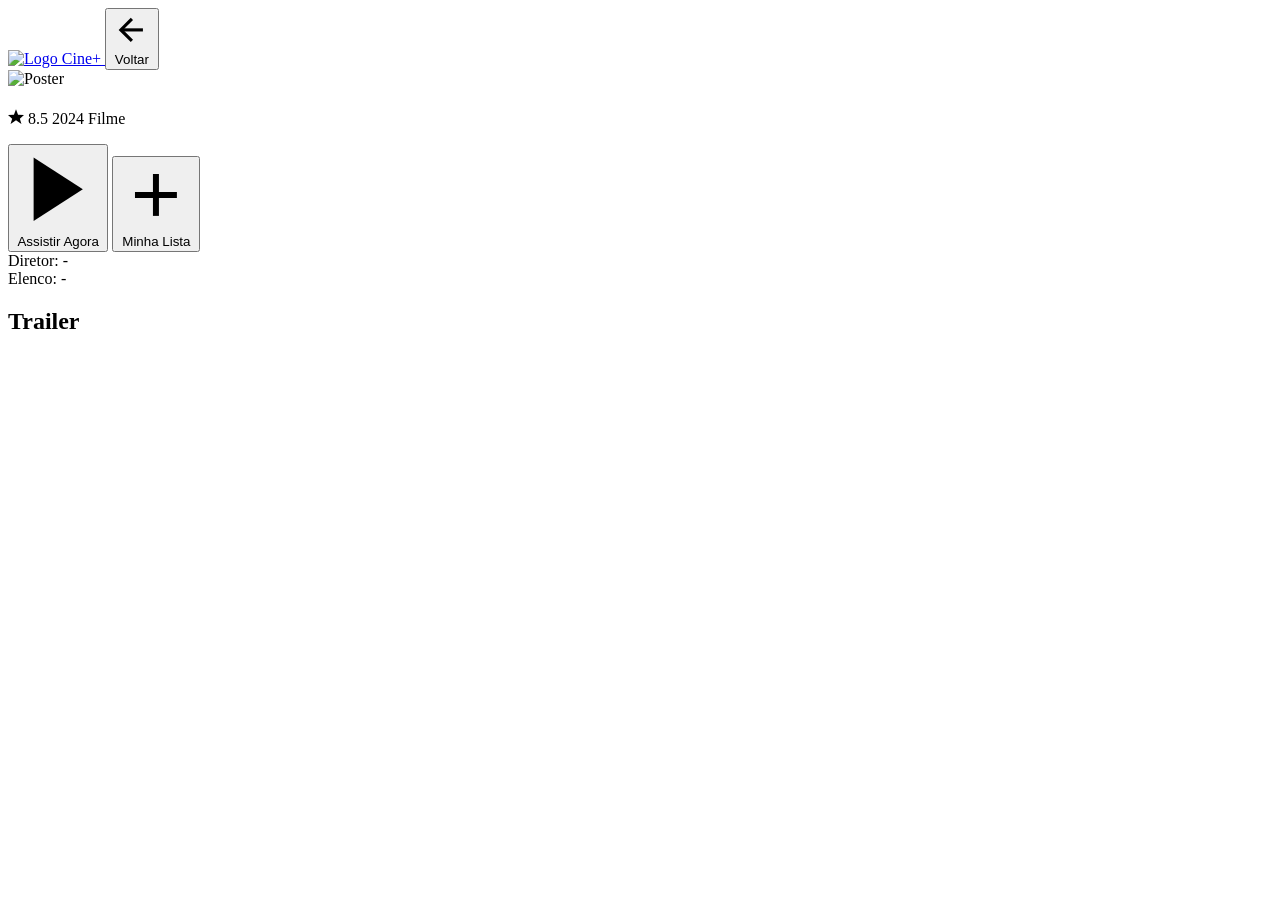
==== alura/paginas/detalhes.html @ 5c46309e "Add files via upload" ====
<!DOCTYPE html>
<html lang="pt-br">
<head>
  <meta charset="UTF-8">
  <meta name="viewport" content="width=device-width, initial-scale=1.0">
  <title>Detalhes do Filme - Cine+</title>
  <link rel="shortcut icon" href="/assets/img/logo.png">
  <link rel="stylesheet" href="/style/detalhes.css">
</head>
<body>

  <!-- NAVBAR -->
  <header class="navbar" role="banner">
    <!-- Logo -->
    <a href="/paginas/home.html" class="navbar-logo">
      <img src="/assets/img/logo.png" alt="Logo Cine+">
    </a>
    <button class="back-button" id="backBtn" aria-label="Voltar para home">
      <svg viewBox="0 0 24 24" fill="none" stroke="currentColor" stroke-width="2">
        <line x1="19" y1="12" x2="5" y2="12"></line>
        <polyline points="12 19 5 12 12 5"></polyline>
      </svg>
      <span>Voltar</span>
    </button>
  </header>

  <!-- HERO SECTION -->
  <section class="hero-details" id="heroDetails">
    <!-- Background backdrop -->
    <div class="hero-backdrop" id="heroBackdrop"></div>
    <!-- Overlay -->
    <div class="hero-overlay"></div>

    <!-- Conteúdo -->
    <div class="hero-details-content">
      <!-- Poster à esquerda -->
      <div class="details-poster-wrapper">
        <img id="detailsPoster" class="details-poster" src="" alt="Poster">
      </div>

      <!-- Informações à direita -->
      <div class="details-info">
        <h1 id="detailsTitle" class="details-title"></h1>

        <div class="details-meta">
          <span class="details-rating" id="detailsRating">
            <svg width="16" height="16" viewBox="0 0 24 24" fill="currentColor">
              <polygon points="12 2 15.09 10.26 24 10.35 17.77 16.01 20.16 24.02 12 18.35 3.84 24.02 6.23 16.01 0 10.35 8.91 10.26"/>
            </svg>
            <span id="detailsRatingValue">8.5</span>
          </span>
          <span class="details-year" id="detailsYear">2024</span>
          <span class="details-type" id="detailsType">Filme</span>
        </div>

        <div class="details-genres" id="detailsGenres"></div>

        <p id="detailsOverview" class="details-overview"></p>

        <!-- Ações -->
        <div class="details-actions">
          <button class="details-btn details-btn-play" id="detailsPlayBtn">
            <svg viewBox="0 0 24 24" fill="currentColor">
              <polygon points="5 3 19 12 5 21"/>
            </svg>
            <span>Assistir Agora</span>
          </button>
          <button class="details-btn details-btn-list" id="detailsListBtn">
            <svg viewBox="0 0 24 24" fill="none" stroke="currentColor" stroke-width="2">
              <line x1="12" y1="5" x2="12" y2="19"></line>
              <line x1="5" y1="12" x2="19" y2="12"></line>
            </svg>
            <span>Minha Lista</span>
          </button>
        </div>

        <!-- Mais informações -->
        <div class="details-extra">
          <div class="detail-item">
            <span class="detail-label">Diretor:</span>
            <span id="detailsDirector" class="detail-value">-</span>
          </div>
          <div class="detail-item">
            <span class="detail-label">Elenco:</span>
            <span id="detailsCast" class="detail-value">-</span>
          </div>
        </div>
      </div>
    </div>
  </section>

  <!-- TRAILER SECTION -->
  <section class="trailer-section" id="trailerSection">
    <div class="trailer-container">
      <h2>Trailer</h2>
      <div class="video-wrapper">
        <iframe id="trailerFrame" width="100%" height="500" frameborder="0" 
          allow="autoplay; encrypted-media" allowfullscreen>
        </iframe>
      </div>
    </div>
  </section>

  <!-- SIMILARES -->
  <section class="similares-section" id="similaresSectionContainer"></section>

  <script src="/Javascript/detalhes.js"></script>
</body>
</html>
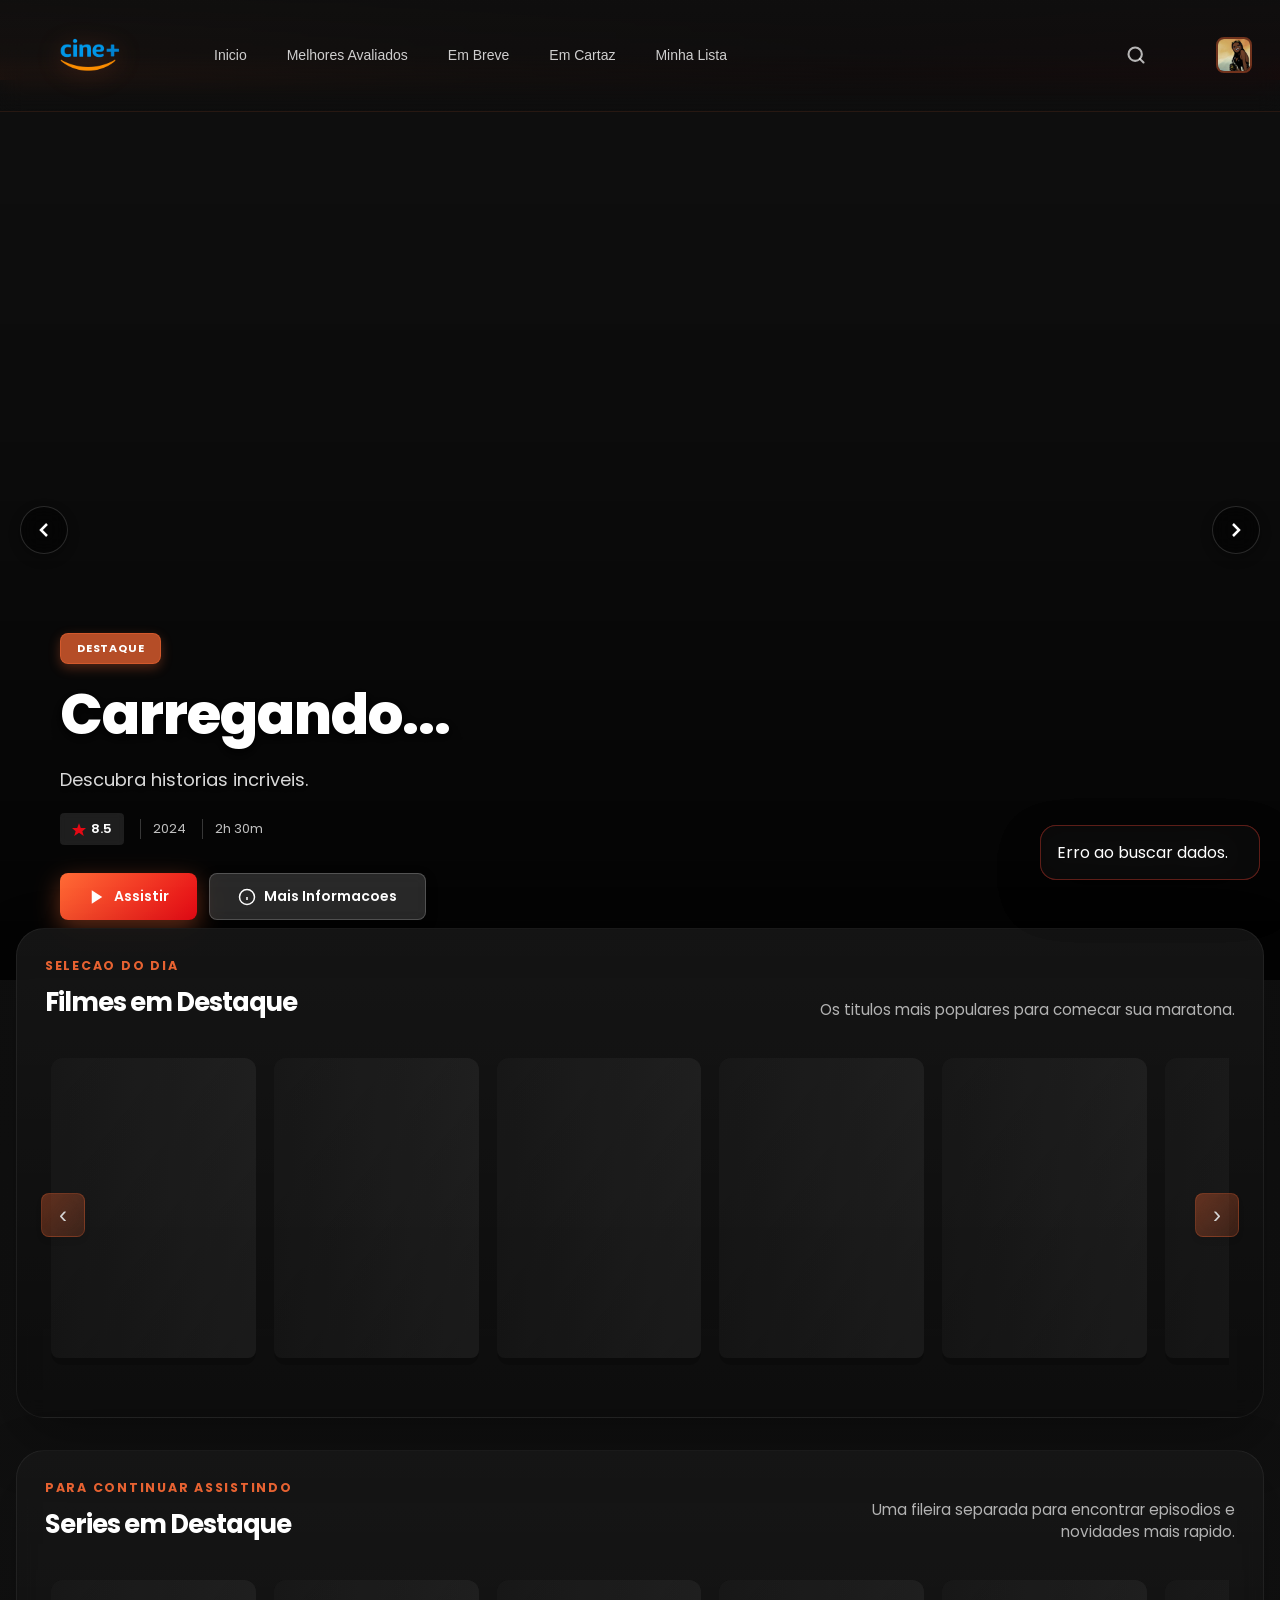
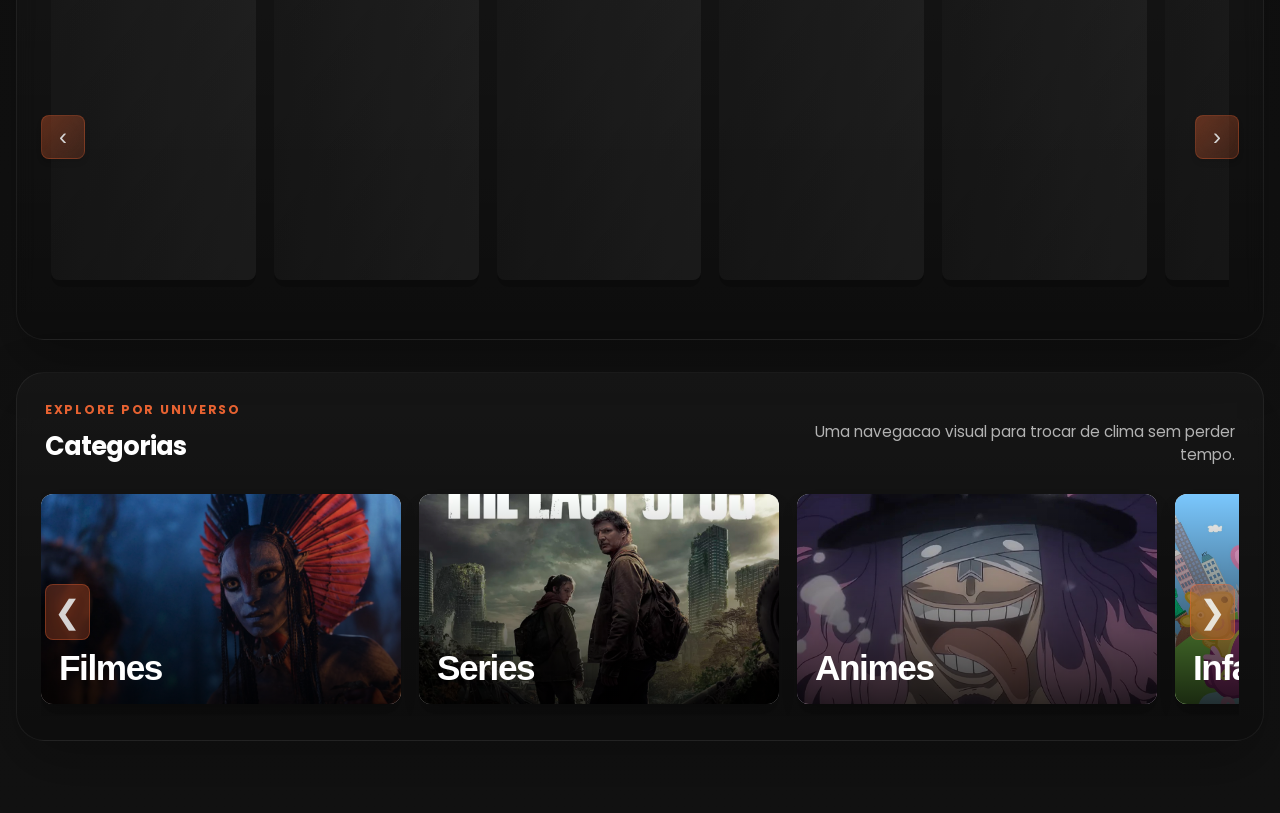
==== commit 57cd0470: "Add files via upload" ====
--- a/alura/paginas/detalhes.html
+++ b/alura/paginas/detalhes.html
@@ -1,109 +1,156 @@
-<!DOCTYPE html>
-<html lang="pt-br">
-<head>
-  <meta charset="UTF-8">
-  <meta name="viewport" content="width=device-width, initial-scale=1.0">
-  <title>Detalhes do Filme - Cine+</title>
-  <link rel="shortcut icon" href="/assets/img/logo.png">
-  <link rel="stylesheet" href="/style/detalhes.css">
-</head>
-<body>
-
-  <!-- NAVBAR -->
-  <header class="navbar" role="banner">
-    <!-- Logo -->
-    <a href="/paginas/home.html" class="navbar-logo">
-      <img src="/assets/img/logo.png" alt="Logo Cine+">
-    </a>
-    <button class="back-button" id="backBtn" aria-label="Voltar para home">
-      <svg viewBox="0 0 24 24" fill="none" stroke="currentColor" stroke-width="2">
-        <line x1="19" y1="12" x2="5" y2="12"></line>
-        <polyline points="12 19 5 12 12 5"></polyline>
-      </svg>
-      <span>Voltar</span>
-    </button>
-  </header>
-
-  <!-- HERO SECTION -->
-  <section class="hero-details" id="heroDetails">
-    <!-- Background backdrop -->
-    <div class="hero-backdrop" id="heroBackdrop"></div>
-    <!-- Overlay -->
-    <div class="hero-overlay"></div>
-
-    <!-- Conteúdo -->
-    <div class="hero-details-content">
-      <!-- Poster à esquerda -->
-      <div class="details-poster-wrapper">
-        <img id="detailsPoster" class="details-poster" src="" alt="Poster">
-      </div>
-
-      <!-- Informações à direita -->
-      <div class="details-info">
-        <h1 id="detailsTitle" class="details-title"></h1>
-
-        <div class="details-meta">
-          <span class="details-rating" id="detailsRating">
-            <svg width="16" height="16" viewBox="0 0 24 24" fill="currentColor">
-              <polygon points="12 2 15.09 10.26 24 10.35 17.77 16.01 20.16 24.02 12 18.35 3.84 24.02 6.23 16.01 0 10.35 8.91 10.26"/>
-            </svg>
-            <span id="detailsRatingValue">8.5</span>
-          </span>
-          <span class="details-year" id="detailsYear">2024</span>
-          <span class="details-type" id="detailsType">Filme</span>
-        </div>
-
-        <div class="details-genres" id="detailsGenres"></div>
-
-        <p id="detailsOverview" class="details-overview"></p>
-
-        <!-- Ações -->
-        <div class="details-actions">
-          <button class="details-btn details-btn-play" id="detailsPlayBtn">
-            <svg viewBox="0 0 24 24" fill="currentColor">
-              <polygon points="5 3 19 12 5 21"/>
-            </svg>
-            <span>Assistir Agora</span>
-          </button>
-          <button class="details-btn details-btn-list" id="detailsListBtn">
-            <svg viewBox="0 0 24 24" fill="none" stroke="currentColor" stroke-width="2">
-              <line x1="12" y1="5" x2="12" y2="19"></line>
-              <line x1="5" y1="12" x2="19" y2="12"></line>
-            </svg>
-            <span>Minha Lista</span>
-          </button>
-        </div>
-
-        <!-- Mais informações -->
-        <div class="details-extra">
-          <div class="detail-item">
-            <span class="detail-label">Diretor:</span>
-            <span id="detailsDirector" class="detail-value">-</span>
-          </div>
-          <div class="detail-item">
-            <span class="detail-label">Elenco:</span>
-            <span id="detailsCast" class="detail-value">-</span>
-          </div>
-        </div>
-      </div>
-    </div>
-  </section>
-
-  <!-- TRAILER SECTION -->
-  <section class="trailer-section" id="trailerSection">
-    <div class="trailer-container">
-      <h2>Trailer</h2>
-      <div class="video-wrapper">
-        <iframe id="trailerFrame" width="100%" height="500" frameborder="0" 
-          allow="autoplay; encrypted-media" allowfullscreen>
-        </iframe>
-      </div>
-    </div>
-  </section>
-
-  <!-- SIMILARES -->
-  <section class="similares-section" id="similaresSectionContainer"></section>
-
-  <script src="/Javascript/detalhes.js"></script>
-</body>
-</html>+<!DOCTYPE html>
+<html lang="pt-br">
+<head>
+  <meta charset="UTF-8">
+  <meta name="viewport" content="width=device-width, initial-scale=1.0">
+  <title>Detalhes - Cine+</title>
+
+  <link rel="shortcut icon" href="../assets/img/logo.png">
+  <link rel="stylesheet" href="../style/design-system.css">
+  <link rel="stylesheet" href="../style/detalhes.css">
+</head>
+<body>
+  <div class="loading-overlay active" id="loadingOverlay" aria-live="polite">
+    <div class="loading-spinner">
+      <div class="spinner-ring"></div>
+      <p class="loading-text">Carregando detalhes...</p>
+    </div>
+  </div>
+
+  <header class="navbar" role="banner">
+    <a href="home.html" class="navbar-logo">
+      <img src="../assets/img/logo.png" alt="Logo Cine+">
+    </a>
+
+    <button class="back-button" id="backBtn" type="button" aria-label="Voltar para a home">
+      <svg viewBox="0 0 24 24" fill="none" stroke="currentColor" stroke-width="2.2">
+        <path d="M15 18l-6-6 6-6"></path>
+      </svg>
+      <span>Voltar</span>
+    </button>
+  </header>
+
+  <main class="details-page">
+    <section class="hero-section" id="heroSection">
+      <div class="hero-backdrop" id="heroBackdrop"></div>
+      <div class="hero-overlay"></div>
+      <div class="hero-noise"></div>
+
+      <div class="hero-shell">
+        <div class="poster-column">
+          <div class="poster-card">
+            <img id="detailsPoster" class="movie-poster" src="" alt="Poster do conteudo">
+          </div>
+        </div>
+
+        <div class="info-column">
+          <div class="featured-badge" id="detailsBadge">DESTAQUE</div>
+          <h1 id="detailsTitle" class="movie-title">Carregando...</h1>
+
+          <div class="movie-meta">
+            <span class="meta-pill rating-pill">
+              <svg width="16" height="16" viewBox="0 0 24 24" fill="currentColor">
+                <polygon points="12 2 15.09 10.26 24 10.35 17.77 16.01 20.16 24.02 12 18.35 3.84 24.02 6.23 16.01 0 10.35 8.91 10.26"></polygon>
+              </svg>
+              <span id="detailsRatingValue">0.0</span>
+            </span>
+            <span class="meta-item" id="detailsYear">--</span>
+            <span class="meta-item" id="detailsDuration">--</span>
+            <span class="meta-item" id="detailsType">Filme</span>
+          </div>
+
+          <div class="genres-container" id="detailsGenres" aria-label="Generos"></div>
+
+          <p id="detailsOverview" class="movie-synopsis">
+            Sem sinopse disponivel.
+          </p>
+
+          <div class="actions-container">
+            <button class="action-btn primary-btn" id="detailsPlayBtn" type="button">
+              <svg viewBox="0 0 24 24" fill="currentColor">
+                <polygon points="5 3 19 12 5 21"></polygon>
+              </svg>
+              <span>Assistir Agora</span>
+            </button>
+
+            <button class="action-btn secondary-btn" id="detailsListBtn" type="button">
+              <svg viewBox="0 0 24 24" fill="none" stroke="currentColor" stroke-width="2">
+                <path d="M12 5v14M5 12h14"></path>
+              </svg>
+              <span id="detailsListLabel">Minha Lista</span>
+            </button>
+
+            <button class="action-btn ghost-btn" id="detailsShareBtn" type="button">
+              <svg viewBox="0 0 24 24" fill="none" stroke="currentColor" stroke-width="2">
+                <path d="M4 12v7a1 1 0 0 0 1 1h14a1 1 0 0 0 1-1v-7"></path>
+                <path d="M12 16V3"></path>
+                <path d="M8 7l4-4 4 4"></path>
+              </svg>
+              <span>Compartilhar</span>
+            </button>
+          </div>
+
+          <div class="info-grid">
+            <article class="info-card">
+              <p class="info-label">Direcao</p>
+              <p class="info-value" id="detailsDirector">-</p>
+            </article>
+
+            <article class="info-card">
+              <p class="info-label">Elenco</p>
+              <p class="info-value" id="detailsCast">-</p>
+            </article>
+
+            <article class="info-card">
+              <p class="info-label">Pais</p>
+              <p class="info-value" id="detailsCountry">-</p>
+            </article>
+
+            <article class="info-card">
+              <p class="info-label">Idioma</p>
+              <p class="info-value" id="detailsLanguage">-</p>
+            </article>
+          </div>
+        </div>
+      </div>
+    </section>
+
+    <section class="content-section" id="trailerSection" aria-labelledby="trailerTitle">
+      <div class="section-heading">
+        <div>
+          <p class="section-kicker">Video oficial</p>
+          <h2 class="section-title" id="trailerTitle">Trailer</h2>
+        </div>
+      </div>
+
+      <div class="trailer-card">
+        <div class="video-wrapper" id="trailerWrapper">
+          <iframe
+            id="trailerFrame"
+            title="Trailer oficial"
+            frameborder="0"
+            allow="autoplay; encrypted-media; fullscreen"
+            allowfullscreen
+            loading="lazy"
+          ></iframe>
+        </div>
+        <p class="section-note" id="trailerFallback" hidden>Trailer nao disponivel no momento.</p>
+      </div>
+    </section>
+
+    <section class="content-section" id="similarSection" aria-labelledby="similarTitle">
+      <div class="section-heading">
+        <div>
+          <p class="section-kicker">Mais opcoes</p>
+          <h2 class="section-title" id="similarTitle">T&iacute;tulos Similares</h2>
+        </div>
+      </div>
+
+      <div class="similares-grid" id="similaresGrid"></div>
+      <p class="section-note" id="similarFallback" hidden>Nenhum titulo similar foi encontrado.</p>
+    </section>
+  </main>
+
+  <script src="../Javascript/detalhes.js"></script>
+</body>
+</html>
--- a/alura/style/design-system.css
+++ b/alura/style/design-system.css
@@ -0,0 +1,116 @@
+﻿@import url('https://fonts.googleapis.com/css2?family=Poppins:wght@300;400;500;600;700;800;900&family=Inter:wght@300;400;500;600;700;800&display=swap');
+
+:root {
+  /* Fonts - Tipografia Moderna */
+  --font-primary: 'Poppins', sans-serif;
+  --font-secondary: 'Inter', sans-serif;
+  --font-size-xs: 0.75rem;
+  --font-size-sm: 0.875rem;
+  --font-size-base: 1rem;
+  --font-size-lg: 1.125rem;
+  --font-size-xl: 1.25rem;
+  --font-size-2xl: 1.5rem;
+  --font-size-3xl: 1.875rem;
+  --font-size-4xl: 2.25rem;
+  --font-size-5xl: 3rem;
+  --font-weight-light: 300;
+  --font-weight-normal: 400;
+  --font-weight-medium: 500;
+  --font-weight-semibold: 600;
+  --font-weight-bold: 700;
+  --font-weight-extrabold: 800;
+  --font-weight-black: 900;
+
+  /* Colors - Paleta Netflix-like Moderna */
+  --color-light: #ffffff;
+  --color-light-secondary: #e0e0e0;
+  --color-light-tertiary: #f5f5f5;
+  --color-dark: #0f0f0f;
+  --color-dark-bg: #0f0f0f;
+  --color-dark-secondary: #1a1a1a;
+  --color-dark-tertiary: #262626;
+  --color-dark-medium: #404040;
+
+  /* Primary Colors - Laranja Vibrante */
+  --color-primary: #ff6b35;
+  --color-primary-rgb: 255, 107, 53;
+  --color-primary-light: #ff8c5a;
+  --color-primary-dark: #e55a2b;
+
+  /* Secondary Colors - Vermelho Streaming */
+  --color-secondary: #e50914;
+  --color-secondary-rgb: 229, 9, 20;
+  --color-secondary-light: #ff1744;
+  --color-secondary-dark: #c20812;
+
+  /* Accent Colors */
+  --color-accent: #ff6b35;
+  --color-accent-rgb: 255, 107, 53;
+  --color-accent-alt: #00bcd4;
+
+  /* Gray Scale */
+  --color-gray: #808080;
+  --color-gray-light: #cccccc;
+  --color-gray-lighter: #e8e8e8;
+  --color-gray-dark: #404040;
+  --color-gray-darker: #1a1a1a;
+
+  /* Semantic Colors */
+  --color-warning: #ffb300;
+  --color-success: #4caf50;
+  --color-error: #f44336;
+  --color-h1: #ff6b35;
+
+  /* Spacing */
+  --spacing-sm: 0.5rem;
+  --spacing-md: 1rem;
+  --spacing-lg: 1.5rem;
+  --spacing-xl: 2rem;
+  --spacing-2xl: 2.5rem;
+  --spacing-3xl: 3rem;
+  --spacing-4xl: 4rem;
+
+  /* Border Radius */
+  --radius-sm: 0.25rem;
+  --radius-md: 0.5rem;
+  --radius-lg: 0.75rem;
+  --radius-xl: 1rem;
+  --radius-2xl: 1.5rem;
+  --radius-full: 50%;
+
+  /* Shadows - Sistema de Depth */
+  --shadow-sm: 0 1px 2px rgba(0, 0, 0, 0.05);
+  --shadow-md: 0 4px 6px rgba(0, 0, 0, 0.1);
+  --shadow-lg: 0 10px 15px rgba(0, 0, 0, 0.2);
+  --shadow-xl: 0 20px 25px rgba(0, 0, 0, 0.3);
+  --shadow-2xl: 0 25px 50px rgba(0, 0, 0, 0.4);
+
+  /* Primary Shadows */
+  --shadow-primary: 0 0 20px rgba(var(--color-primary-rgb), 0.4);
+  --shadow-primary-lg: 0 0 30px rgba(var(--color-primary-rgb), 0.6);
+  --shadow-primary-xl: 0 0 40px rgba(var(--color-primary-rgb), 0.8);
+
+  /* Secondary Shadows */
+  --shadow-secondary: 0 0 20px rgba(var(--color-secondary-rgb), 0.4);
+  --shadow-secondary-lg: 0 0 30px rgba(var(--color-secondary-rgb), 0.6);
+
+  /* Glassmorphism */
+  --glass-light: rgba(255, 255, 255, 0.1);
+  --glass-dark: rgba(0, 0, 0, 0.3);
+  --backdrop-blur: blur(8px);
+  --backdrop-blur-lg: blur(12px);
+  --backdrop-blur-xl: blur(16px);
+
+  /* Transitions */
+  --transition-fast: 0.15s cubic-bezier(0.4, 0, 0.2, 1);
+  --transition-base: 0.3s cubic-bezier(0.4, 0, 0.2, 1);
+  --transition-slow: 0.5s cubic-bezier(0.4, 0, 0.2, 1);
+  --transition-bounce: 0.4s cubic-bezier(0.34, 1.56, 0.64, 1);
+
+  /* Z-index Scale */
+  --z-splash: 1000;
+  --z-modal: 900;
+  --z-dropdown: 800;
+  --z-sticky: 100;
+  --z-base: 1;
+}
--- a/alura/style/detalhes.css
+++ b/alura/style/detalhes.css
@@ -0,0 +1,632 @@
+* {
+  margin: 0;
+  padding: 0;
+  box-sizing: border-box;
+}
+
+:root {
+  --details-max-width: 1320px;
+  --details-panel-bg: rgba(10, 10, 10, 0.82);
+  --details-panel-border: rgba(255, 255, 255, 0.08);
+  --details-overlay-strong: rgba(3, 3, 3, 0.88);
+  --details-overlay-soft: rgba(3, 3, 3, 0.38);
+}
+
+html {
+  scroll-behavior: smooth;
+}
+
+body {
+  min-height: 100vh;
+  background:
+    radial-gradient(circle at top left, rgba(var(--color-primary-rgb), 0.16), transparent 30%),
+    radial-gradient(circle at top right, rgba(var(--color-secondary-rgb), 0.1), transparent 28%),
+    linear-gradient(180deg, #040404 0%, #0b0b0b 26%, #111111 100%);
+  color: var(--color-light);
+  font-family: var(--font-primary);
+  overflow-x: hidden;
+}
+
+.loading-overlay {
+  position: fixed;
+  inset: 0;
+  display: flex;
+  align-items: center;
+  justify-content: center;
+  background: rgba(4, 4, 4, 0.92);
+  backdrop-filter: blur(12px);
+  z-index: 1000;
+  opacity: 0;
+  visibility: hidden;
+  transition: opacity var(--transition-base), visibility var(--transition-base);
+}
+
+.loading-overlay.active {
+  opacity: 1;
+  visibility: visible;
+}
+
+.loading-spinner {
+  text-align: center;
+}
+
+.spinner-ring {
+  width: 56px;
+  height: 56px;
+  margin: 0 auto 16px;
+  border: 4px solid rgba(255, 255, 255, 0.12);
+  border-top-color: var(--color-primary);
+  border-radius: 50%;
+  animation: spin 1s linear infinite;
+}
+
+.loading-text {
+  color: rgba(255, 255, 255, 0.82);
+  font-size: var(--font-size-base);
+}
+
+.navbar {
+  position: fixed;
+  top: 0;
+  left: 0;
+  width: 100%;
+  display: flex;
+  align-items: center;
+  justify-content: space-between;
+  gap: 16px;
+  padding: 14px 24px;
+  z-index: 100;
+  background: linear-gradient(180deg, rgba(5, 5, 5, 0.95), rgba(5, 5, 5, 0.7), transparent);
+  border-bottom: 1px solid transparent;
+  transition: all var(--transition-base);
+}
+
+.navbar.scrolled {
+  background: rgba(8, 8, 8, 0.94);
+  backdrop-filter: blur(14px);
+  border-bottom-color: rgba(var(--color-primary-rgb), 0.18);
+  box-shadow: 0 10px 30px rgba(0, 0, 0, 0.28);
+}
+
+.navbar-logo img {
+  width: 120px;
+  height: auto;
+  filter: drop-shadow(0 4px 14px rgba(var(--color-primary-rgb), 0.24));
+}
+
+.back-button {
+  display: inline-flex;
+  align-items: center;
+  gap: 8px;
+  padding: 10px 16px;
+  border: 1px solid rgba(255, 255, 255, 0.14);
+  border-radius: 999px;
+  background: rgba(255, 255, 255, 0.08);
+  color: var(--color-light);
+  font-family: var(--font-primary);
+  font-size: var(--font-size-sm);
+  font-weight: var(--font-weight-semibold);
+  cursor: pointer;
+  transition: all var(--transition-base);
+}
+
+.back-button:hover {
+  transform: translateX(-3px);
+  background: rgba(var(--color-primary-rgb), 0.16);
+  border-color: rgba(var(--color-primary-rgb), 0.36);
+}
+
+.back-button svg {
+  width: 18px;
+  height: 18px;
+}
+
+.details-page {
+  padding-bottom: 48px;
+}
+
+.hero-section {
+  position: relative;
+  min-height: 100svh;
+  overflow: hidden;
+}
+
+.hero-backdrop,
+.hero-overlay,
+.hero-noise {
+  position: absolute;
+  inset: 0;
+}
+
+.hero-backdrop {
+  background-position: center;
+  background-size: cover;
+  background-repeat: no-repeat;
+  transform: scale(1.03);
+  filter: saturate(1.08);
+}
+
+.hero-overlay {
+  background:
+    linear-gradient(90deg, var(--details-overlay-strong) 0%, rgba(6, 6, 6, 0.72) 45%, var(--details-overlay-soft) 100%),
+    linear-gradient(180deg, rgba(5, 5, 5, 0.42), rgba(5, 5, 5, 0.86));
+}
+
+.hero-noise {
+  background-image:
+    linear-gradient(rgba(255, 255, 255, 0.02), rgba(255, 255, 255, 0.02)),
+    radial-gradient(circle at 20% 20%, rgba(var(--color-primary-rgb), 0.12), transparent 26%);
+  mix-blend-mode: screen;
+  opacity: 0.4;
+  pointer-events: none;
+}
+
+.hero-shell {
+  position: relative;
+  z-index: 2;
+  width: min(var(--details-max-width), calc(100% - 40px));
+  margin: 0 auto;
+  padding: 120px 0 72px;
+  min-height: 100svh;
+  display: grid;
+  grid-template-columns: minmax(220px, 320px) minmax(0, 1fr);
+  gap: clamp(28px, 5vw, 72px);
+  align-items: end;
+}
+
+.poster-column {
+  display: flex;
+  justify-content: center;
+}
+
+.poster-card {
+  width: min(100%, 320px);
+  border-radius: 26px;
+  overflow: hidden;
+  border: 1px solid rgba(255, 255, 255, 0.1);
+  box-shadow:
+    0 24px 60px rgba(0, 0, 0, 0.45),
+    0 0 0 1px rgba(var(--color-primary-rgb), 0.1);
+}
+
+.movie-poster {
+  display: block;
+  width: 100%;
+  aspect-ratio: 2 / 3;
+  object-fit: cover;
+}
+
+.info-column {
+  display: flex;
+  flex-direction: column;
+  gap: 22px;
+  padding-bottom: 8px;
+}
+
+.featured-badge {
+  display: inline-flex;
+  width: fit-content;
+  align-items: center;
+  padding: 7px 16px;
+  border-radius: 999px;
+  background: rgba(var(--color-primary-rgb), 0.18);
+  border: 1px solid rgba(var(--color-primary-rgb), 0.34);
+  color: white;
+  font-size: 0.78rem;
+  font-weight: 700;
+  letter-spacing: 0.1em;
+  text-transform: uppercase;
+  box-shadow: 0 8px 20px rgba(var(--color-primary-rgb), 0.16);
+}
+
+.movie-title {
+  max-width: 840px;
+  font-size: clamp(2.4rem, 6vw, 4.8rem);
+  line-height: 0.98;
+  letter-spacing: -0.06em;
+  text-wrap: balance;
+}
+
+.movie-meta {
+  display: flex;
+  flex-wrap: wrap;
+  gap: 12px;
+}
+
+.meta-pill,
+.meta-item {
+  display: inline-flex;
+  align-items: center;
+  gap: 8px;
+  min-height: 38px;
+  padding: 8px 14px;
+  border-radius: 999px;
+  background: rgba(255, 255, 255, 0.08);
+  border: 1px solid rgba(255, 255, 255, 0.1);
+  color: rgba(255, 255, 255, 0.86);
+  font-size: var(--font-size-sm);
+  font-weight: var(--font-weight-semibold);
+  backdrop-filter: blur(10px);
+}
+
+.rating-pill {
+  background: rgba(var(--color-primary-rgb), 0.14);
+  border-color: rgba(var(--color-primary-rgb), 0.3);
+  color: white;
+}
+
+.rating-pill svg {
+  color: var(--color-secondary);
+}
+
+.genres-container {
+  display: flex;
+  flex-wrap: wrap;
+  gap: 10px;
+}
+
+.genre-tag {
+  padding: 8px 14px;
+  border-radius: 999px;
+  background: rgba(255, 255, 255, 0.07);
+  border: 1px solid rgba(255, 255, 255, 0.1);
+  color: rgba(255, 255, 255, 0.9);
+  font-size: 0.84rem;
+  font-weight: 600;
+}
+
+.movie-synopsis {
+  max-width: 740px;
+  color: rgba(255, 255, 255, 0.82);
+  font-size: clamp(1rem, 1.8vw, 1.12rem);
+  line-height: 1.7;
+}
+
+.actions-container {
+  display: flex;
+  flex-wrap: wrap;
+  gap: 12px;
+}
+
+.action-btn {
+  display: inline-flex;
+  align-items: center;
+  justify-content: center;
+  gap: 10px;
+  min-height: 48px;
+  padding: 0 20px;
+  border-radius: 16px;
+  border: 1px solid transparent;
+  font-family: var(--font-primary);
+  font-size: var(--font-size-sm);
+  font-weight: var(--font-weight-semibold);
+  cursor: pointer;
+  transition: all var(--transition-base);
+}
+
+.action-btn svg {
+  width: 18px;
+  height: 18px;
+}
+
+.primary-btn {
+  background: linear-gradient(135deg, var(--color-primary), var(--color-secondary));
+  color: white;
+  box-shadow: 0 12px 28px rgba(var(--color-primary-rgb), 0.28);
+}
+
+.primary-btn:hover {
+  transform: translateY(-2px);
+  box-shadow: 0 18px 36px rgba(var(--color-primary-rgb), 0.38);
+}
+
+.secondary-btn {
+  background: rgba(255, 255, 255, 0.09);
+  border-color: rgba(255, 255, 255, 0.12);
+  color: white;
+}
+
+.secondary-btn:hover,
+.secondary-btn.active {
+  background: rgba(var(--color-primary-rgb), 0.16);
+  border-color: rgba(var(--color-primary-rgb), 0.34);
+}
+
+.ghost-btn {
+  background: transparent;
+  border-color: rgba(255, 255, 255, 0.16);
+  color: rgba(255, 255, 255, 0.9);
+}
+
+.ghost-btn:hover {
+  background: rgba(255, 255, 255, 0.08);
+}
+
+.info-grid {
+  display: grid;
+  grid-template-columns: repeat(4, minmax(0, 1fr));
+  gap: 14px;
+  max-width: 920px;
+}
+
+.info-card {
+  padding: 18px;
+  border-radius: 20px;
+  border: 1px solid var(--details-panel-border);
+  background: rgba(255, 255, 255, 0.06);
+  backdrop-filter: blur(12px);
+}
+
+.info-label {
+  margin-bottom: 6px;
+  color: rgba(255, 255, 255, 0.58);
+  font-size: 0.74rem;
+  font-weight: 700;
+  letter-spacing: 0.08em;
+  text-transform: uppercase;
+}
+
+.info-value {
+  color: rgba(255, 255, 255, 0.92);
+  font-size: var(--font-size-base);
+  line-height: 1.45;
+}
+
+.content-section {
+  width: min(var(--details-max-width), calc(100% - 40px));
+  margin: 28px auto 0;
+  padding: 30px;
+  border: 1px solid var(--details-panel-border);
+  border-radius: 28px;
+  background:
+    linear-gradient(180deg, rgba(255, 255, 255, 0.05), rgba(255, 255, 255, 0.015)),
+    var(--details-panel-bg);
+  box-shadow: 0 20px 50px rgba(0, 0, 0, 0.24);
+  backdrop-filter: blur(12px);
+}
+
+.section-heading {
+  display: flex;
+  justify-content: space-between;
+  align-items: end;
+  gap: 16px;
+  margin-bottom: 22px;
+}
+
+.section-kicker {
+  margin-bottom: 8px;
+  color: rgba(var(--color-primary-rgb), 0.9);
+  font-size: 0.78rem;
+  font-weight: 700;
+  letter-spacing: 0.14em;
+  text-transform: uppercase;
+}
+
+.section-title {
+  font-size: clamp(1.5rem, 2.2vw, 2rem);
+  letter-spacing: -0.04em;
+}
+
+.trailer-card {
+  display: flex;
+  flex-direction: column;
+  gap: 16px;
+}
+
+.video-wrapper {
+  position: relative;
+  width: 100%;
+  aspect-ratio: 16 / 9;
+  overflow: hidden;
+  border-radius: 22px;
+  border: 1px solid rgba(255, 255, 255, 0.08);
+  background: #000;
+}
+
+.video-wrapper iframe {
+  width: 100%;
+  height: 100%;
+}
+
+.section-note {
+  color: rgba(255, 255, 255, 0.7);
+  font-size: var(--font-size-sm);
+}
+
+.similares-grid {
+  display: grid;
+  grid-template-columns: repeat(auto-fit, minmax(180px, 1fr));
+  gap: 18px;
+}
+
+.similar-card {
+  position: relative;
+  padding: 0;
+  border: 1px solid rgba(255, 255, 255, 0.08);
+  border-radius: 22px;
+  overflow: hidden;
+  background: rgba(255, 255, 255, 0.04);
+  cursor: pointer;
+  transition: transform var(--transition-base), box-shadow var(--transition-base), border-color var(--transition-base);
+}
+
+.similar-card:hover {
+  transform: translateY(-6px);
+  border-color: rgba(var(--color-primary-rgb), 0.24);
+  box-shadow: 0 18px 34px rgba(0, 0, 0, 0.28);
+}
+
+.similar-poster {
+  display: block;
+  width: 100%;
+  aspect-ratio: 2 / 3;
+  object-fit: cover;
+}
+
+.similar-card-info {
+  padding: 16px;
+}
+
+.similar-title {
+  margin-bottom: 8px;
+  color: white;
+  font-size: var(--font-size-base);
+  font-weight: var(--font-weight-semibold);
+  line-height: 1.35;
+}
+
+.similar-meta {
+  display: flex;
+  flex-wrap: wrap;
+  gap: 10px;
+  color: rgba(255, 255, 255, 0.64);
+  font-size: 0.82rem;
+}
+
+.toast {
+  position: fixed;
+  right: 20px;
+  bottom: 20px;
+  min-width: 220px;
+  max-width: 320px;
+  padding: 14px 16px;
+  border-radius: 16px;
+  border: 1px solid rgba(255, 255, 255, 0.08);
+  background: rgba(10, 10, 10, 0.94);
+  color: white;
+  box-shadow: 0 18px 40px rgba(0, 0, 0, 0.35);
+  backdrop-filter: blur(12px);
+  z-index: 200;
+  animation: toastIn 0.25s ease-out;
+}
+
+.toast-success {
+  border-color: rgba(76, 175, 80, 0.35);
+}
+
+.toast-error {
+  border-color: rgba(244, 67, 54, 0.35);
+}
+
+.toast-info {
+  border-color: rgba(var(--color-primary-rgb), 0.35);
+}
+
+@keyframes spin {
+  to {
+    transform: rotate(360deg);
+  }
+}
+
+@keyframes toastIn {
+  from {
+    opacity: 0;
+    transform: translateY(12px);
+  }
+  to {
+    opacity: 1;
+    transform: translateY(0);
+  }
+}
+
+@media (max-width: 1024px) {
+  .hero-shell {
+    grid-template-columns: 260px 1fr;
+    align-items: center;
+    padding-top: 110px;
+  }
+
+  .info-grid {
+    grid-template-columns: repeat(2, minmax(0, 1fr));
+  }
+}
+
+@media (max-width: 860px) {
+  .hero-shell {
+    grid-template-columns: 1fr;
+    gap: 26px;
+    min-height: auto;
+    padding-bottom: 36px;
+  }
+
+  .poster-card {
+    width: min(280px, 100%);
+  }
+
+  .poster-column {
+    justify-content: flex-start;
+  }
+
+  .info-column {
+    gap: 18px;
+  }
+
+  .content-section,
+  .hero-shell {
+    width: min(var(--details-max-width), calc(100% - 24px));
+  }
+}
+
+@media (max-width: 640px) {
+  .navbar {
+    padding: 12px 16px;
+  }
+
+  .navbar-logo img {
+    width: 102px;
+  }
+
+  .back-button {
+    padding: 9px 12px;
+  }
+
+  .back-button span {
+    display: none;
+  }
+
+  .hero-shell {
+    padding-top: 96px;
+  }
+
+  .poster-column {
+    justify-content: center;
+  }
+
+  .movie-title {
+    font-size: 2.1rem;
+  }
+
+  .movie-synopsis {
+    font-size: 0.98rem;
+  }
+
+  .actions-container {
+    flex-direction: column;
+    align-items: stretch;
+  }
+
+  .action-btn {
+    width: 100%;
+  }
+
+  .info-grid {
+    grid-template-columns: 1fr;
+  }
+
+  .content-section {
+    padding: 22px 16px;
+    border-radius: 22px;
+  }
+
+  .similares-grid {
+    grid-template-columns: repeat(2, minmax(0, 1fr));
+    gap: 12px;
+  }
+
+  .toast {
+    right: 12px;
+    left: 12px;
+    bottom: 12px;
+    max-width: none;
+  }
+}
